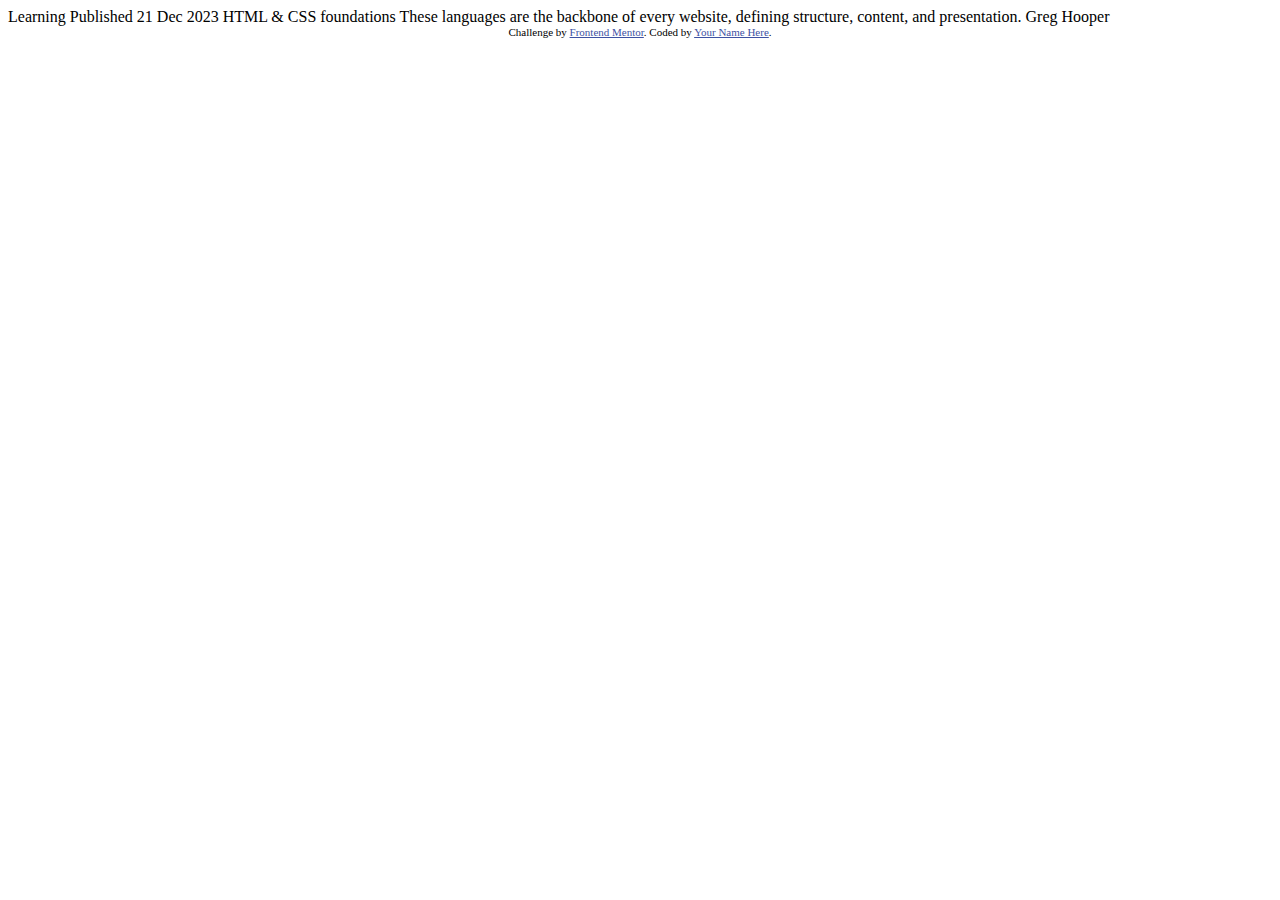
==== challeng_2/index.html @ 09108340 "orgnize:Arrangment files" ====
<!DOCTYPE html>
<html lang="en">
<head>
  <meta charset="UTF-8">
  <meta name="viewport" content="width=device-width, initial-scale=1.0"> <!-- displays site properly based on user's device -->

  <link rel="icon" type="image/png" sizes="32x32" href="./assets/images/favicon-32x32.png">
  
  <title>Frontend Mentor | Blog preview card</title>

  <!-- Feel free to remove these styles or customise in your own stylesheet 👍 -->
  <style>
    .attribution { font-size: 11px; text-align: center; }
    .attribution a { color: hsl(228, 45%, 44%); }
  </style>
</head>
<body>

  Learning

  Published 21 Dec 2023

  HTML & CSS foundations

  These languages are the backbone of every website, defining structure, content, and presentation.

  Greg Hooper
  
  <div class="attribution">
    Challenge by <a href="https://www.frontendmentor.io?ref=challenge" target="_blank">Frontend Mentor</a>. 
    Coded by <a href="#">Your Name Here</a>.
  </div>
</body>
</html>
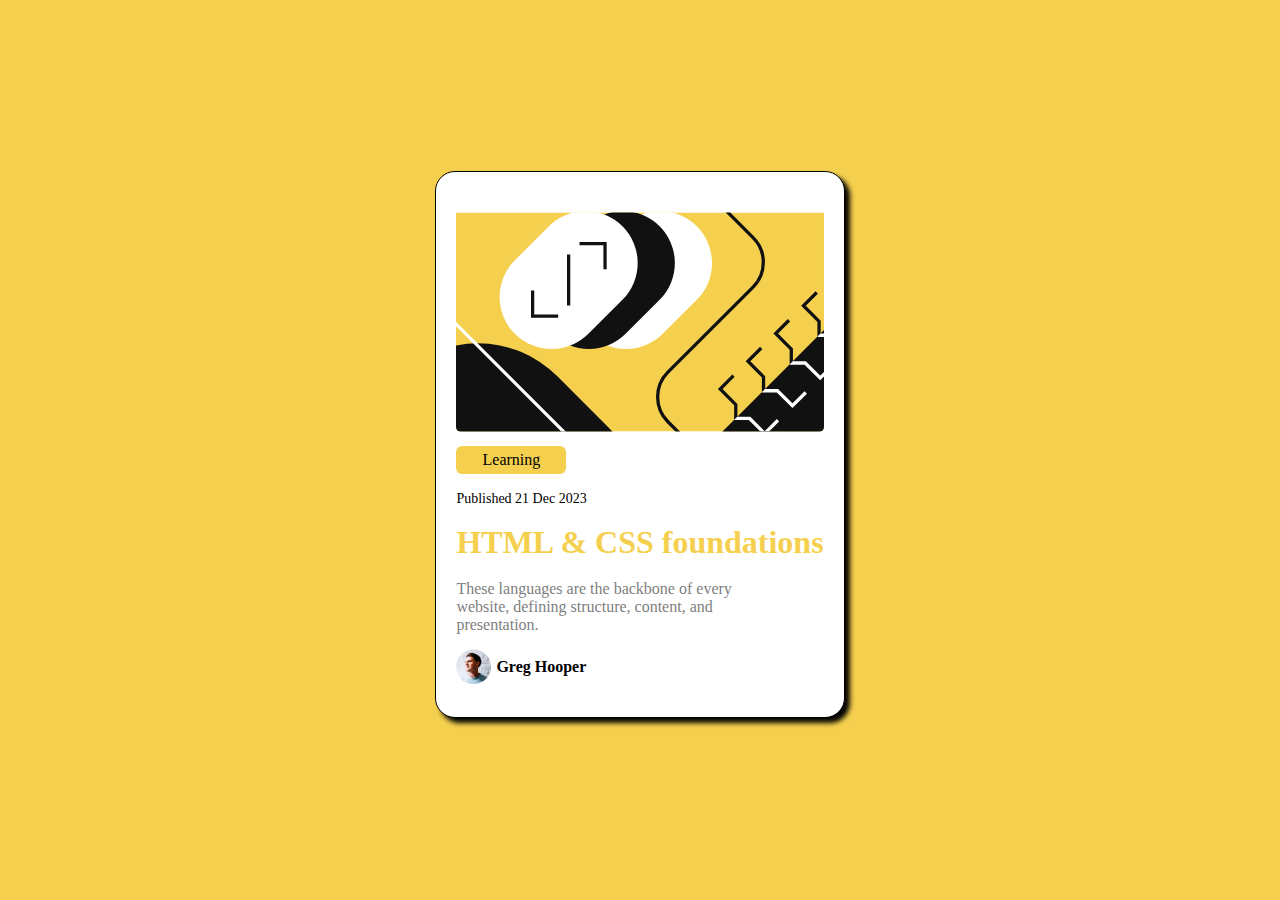
==== commit 35e0bf0d: "Html : Add html tag of card" ====
--- a/challeng_2/index.html
+++ b/challeng_2/index.html
@@ -7,7 +7,7 @@
   <link rel="icon" type="image/png" sizes="32x32" href="./assets/images/favicon-32x32.png">
   
   <title>Frontend Mentor | Blog preview card</title>
-
+  <link rel="stylesheet" href="./styles/style.css">
   <!-- Feel free to remove these styles or customise in your own stylesheet 👍 -->
   <style>
     .attribution { font-size: 11px; text-align: center; }
@@ -15,20 +15,27 @@
   </style>
 </head>
 <body>
+  <div class="container">
+    <div class="card">
+      <div class="card-image">
+        <img src="./assets/images/illustration-article.svg" alt="image card">
+      </div>
+      <div class="card-content">
+        <span class="card-content_achive">Learning</span>
+        <p class="card-content_sub-title">Published 21 Dec 2023</p>
+        <h1>HTML & CSS foundations</h1>
+        <p class="card-content-description">
+          These languages are the backbone of every website, defining structure, content, and presentation.
+        </p>
+        <div class="card-contetn_fotter">
+          <img src="./assets/images/image-avatar.webp" alt="image card avatar">
+          <h4>  Greg Hooper </h4>
+        </div>
+      </div>
 
-  Learning
+    </div>
+  </div>
 
-  Published 21 Dec 2023
-
-  HTML & CSS foundations
-
-  These languages are the backbone of every website, defining structure, content, and presentation.
-
-  Greg Hooper
-  
-  <div class="attribution">
-    Challenge by <a href="https://www.frontendmentor.io?ref=challenge" target="_blank">Frontend Mentor</a>. 
-    Coded by <a href="#">Your Name Here</a>.
-  </div>
+ 
 </body>
 </html>--- a/challeng_2/styles/style.css
+++ b/challeng_2/styles/style.css
@@ -0,0 +1,66 @@
+body{
+    background-color: #f5d04e;
+}
+.container{
+    display: flex;
+    align-items: center;
+    justify-content: center;
+    height: 97vh;
+}
+.card{
+    display: flex;
+    flex-direction: column;
+    justify-content: center;
+    border: 1px solid;
+    border-radius: 20px;
+    box-shadow: 5px 5px 5px rgb(4 3 3);
+    padding: 20px;
+    background-color: #fff;
+    gap: 10px;
+    .card-image{
+        img{
+            width: 100%;
+            height: 90%;
+            border-radius: 5px;
+            padding-top: 20px;
+        }
+        }
+    }
+    .card-content{
+        display: flex;
+        flex-direction: column;
+        gap: 3px;
+        justify-content: center;
+        .card-content_achive{
+            background-color: #f5d04e;
+            width: 100px;
+            border-radius: 6px;
+            display: inline-block;
+            text-align: center;
+            padding: 5px;
+        }
+        .card-content_sub-title{
+            font-size: 14px;
+            font-weight: lighter;
+            /* margin: 0; */
+        }
+        h1{
+            color: #f5d04e;
+            margin: 0;
+        }
+        .card-content-description{
+            color: gray;
+            width: 332px;
+            font-weight: lighter;
+            margin-bottom: 0;
+        }
+        .card-contetn_fotter{
+            display: flex;
+            align-items: center;
+            gap: 5px;
+            img{
+                width: 35px;
+                height: 35px;
+            }
+        }
+    }
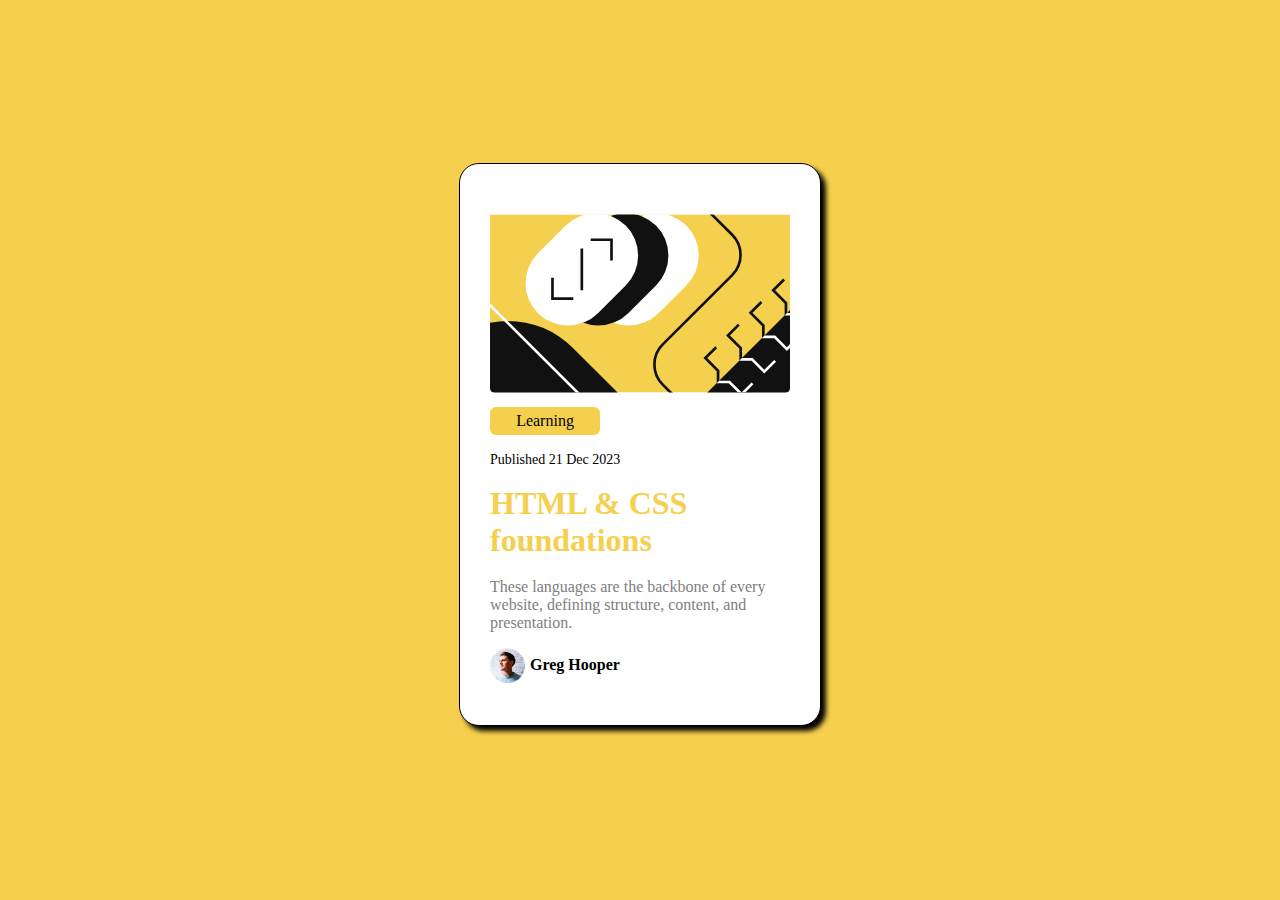
==== commit cb645bec: "Style : add style of challenge 3" ====
--- a/challeng_2/index.html
+++ b/challeng_2/index.html
@@ -38,4 +38,4 @@
 
  
 </body>
-</html>+</html>
--- a/challeng_2/styles/style.css
+++ b/challeng_2/styles/style.css
@@ -8,6 +8,7 @@
     height: 97vh;
 }
 .card{
+    width: 300px;
     display: flex;
     flex-direction: column;
     justify-content: center;
@@ -17,6 +18,7 @@
     padding: 20px;
     background-color: #fff;
     gap: 10px;
+    padding: 30px;
     .card-image{
         img{
             width: 100%;
